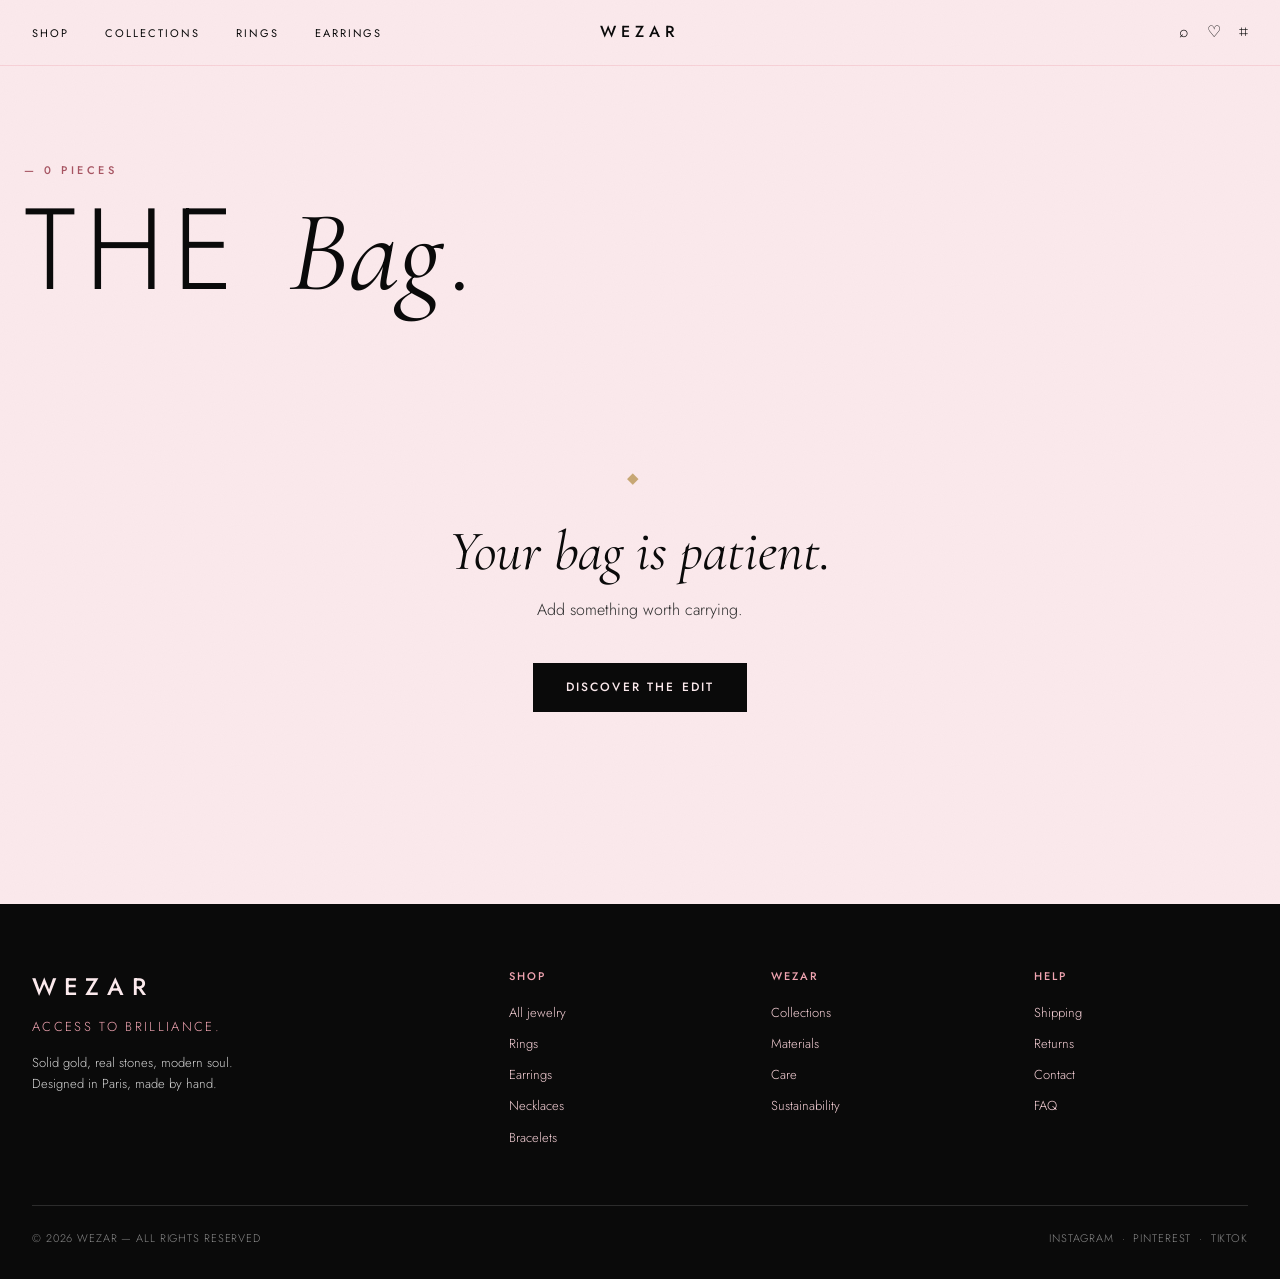
==== cart.html @ 57935ce7 "first commit" ====
<!DOCTYPE html>
<html lang="en">
<head>
<meta charset="UTF-8">
<meta name="viewport" content="width=device-width, initial-scale=1">
<title>The Bag — Wezar</title>
<link rel="stylesheet" href="assets/wezar.css">
<link rel="stylesheet" href="assets/site.css">
<style>
  .page-title { padding: 96px 0 64px; }
  .page-title .eyebrow { margin-bottom: 16px; }
  .page-title h1 {
    font-family: var(--wz-font-body); font-weight: 300; text-transform: uppercase;
    font-size: clamp(56px, 9vw, 120px); line-height: .95; letter-spacing: 0.08em;
    margin: 0;
  }

  .empty-state {
    padding: 96px 24px 192px; text-align: center;
  }
  .empty-state .diamond { color: var(--wz-champagne); margin-bottom: 28px; letter-spacing: 1em; }
  .empty-state h2 {
    font-family: var(--wz-font-body); font-weight: 300; text-transform: uppercase;
    font-size: clamp(36px, 5vw, 56px); line-height: 1.1; margin: 0 0 16px;
  }
  .empty-state p {
    font-family: var(--wz-font-body); font-weight: 300; color: var(--wz-graphite);
    font-size: 16px; max-width: 36ch; margin: 0 auto 40px;
  }

  .cart-grid {
    display: grid; grid-template-columns: 1.6fr 1fr; gap: 80px;
    padding-bottom: 160px; align-items: flex-start;
  }
  @media (max-width: 900px) { .cart-grid { grid-template-columns: 1fr; gap: 48px; } }

  .cart-item {
    display: grid; grid-template-columns: 120px 1fr auto;
    gap: 24px; padding: 28px 0; border-top: 1px solid var(--wz-mist);
    align-items: flex-start; position: relative;
    transition: opacity 320ms var(--wz-ease), transform 320ms var(--wz-ease);
  }
  .cart-item:last-child { border-bottom: 1px solid var(--wz-mist); }
  .cart-item.removing { opacity: 0; transform: translateX(-12px); }
  .cart-item .thumb {
    width: 120px; height: 120px; position: relative; overflow: hidden;
    background: var(--wz-pearl);
  }
  .cart-item .thumb.dark { background: var(--wz-charcoal); }
  .cart-item .thumb.blush { background: var(--wz-blush); }
  .cart-item .thumb.deep { background: var(--wz-pearl-deep); }
  .cart-item .thumb .ph svg { width: 60%; }

  .cart-item .name {
    font-family: var(--wz-font-body); font-weight: 400; text-transform: uppercase;
    font-size: 22px; margin: 0 0 6px;
  }
  .cart-item .meta {
    font-family: var(--wz-font-body); font-size: 10px; letter-spacing: .22em;
    text-transform: uppercase; color: var(--wz-stone); margin-bottom: 16px;
  }
  .cart-item .row-bottom { display: flex; align-items: center; gap: 20px; }
  .qty-stepper {
    display: inline-flex; align-items: center; border: 1px solid var(--wz-mist);
  }
  .qty-stepper button {
    width: 32px; height: 32px; font-family: var(--wz-font-body); font-size: 13px;
    color: var(--wz-onyx); transition: background 180ms var(--wz-ease);
  }
  .qty-stepper button:hover { background: var(--wz-pearl); }
  .qty-stepper input {
    width: 36px; height: 32px; border: none; background: transparent; text-align: center;
    font-family: var(--wz-font-body); font-size: 13px; outline: none;
  }
  .cart-item .right {
    text-align: right; display: flex; flex-direction: column; gap: 16px; align-items: flex-end;
  }
  .cart-item .price {
    font-family: var(--wz-font-body); font-size: 16px; letter-spacing: .04em;
  }
  .cart-item .remove {
    font-family: var(--wz-font-body); font-size: 18px; color: var(--wz-stone);
    transition: color 180ms var(--wz-ease);
  }
  .cart-item .remove:hover { color: var(--wz-onyx); }

  .summary {
    position: sticky; top: 100px;
    background: var(--wz-pearl); padding: 40px;
  }
  @media (max-width: 900px) { .summary { position: static; } }
  .summary h3 {
    font-family: var(--wz-font-body); font-size: 11px; font-weight: 500;
    letter-spacing: .32em; text-transform: uppercase; color: var(--wz-onyx);
    margin: 0 0 32px;
  }
  .summary .row {
    display: flex; justify-content: space-between; padding: 12px 0;
    font-family: var(--wz-font-body); font-size: 14px; color: var(--wz-graphite);
  }
  .summary .row .label {
    font-size: 11px; letter-spacing: .18em; text-transform: uppercase; color: var(--wz-stone); font-weight: 500;
  }
  .summary .row.total {
    margin-top: 16px; padding-top: 20px; border-top: 1px solid var(--wz-mist);
    font-family: var(--wz-font-body); text-transform: uppercase; font-size: 24px; color: var(--wz-onyx);
  }
  .summary .row.total .label {
    font-family: var(--wz-font-body); font-size: 11px; letter-spacing: .22em; color: var(--wz-onyx); text-transform: uppercase;
  }
  .summary .checkout { margin-top: 32px; }
  .summary .pay-later {
    margin-top: 16px; text-align: center;
    font-family: var(--wz-font-body); text-transform: uppercase; font-size: 13px; color: var(--wz-stone);
  }
</style>
</head>
<body data-screen-label="05 Cart">

<div id="site-header"></div>

<div class="container">
  <section class="page-title">
    <div class="eyebrow" id="count-eb">— 0 pieces</div>
    <h1>The <em>Bag</em>.</h1>
  </section>

  <div id="cart-content"></div>
</div>

<div id="site-footer"></div>

<script src="assets/data.js"></script>
<script type="module" src="assets/motion.js"></script>
<script>
  injectChrome('cart');

  function render() {
    const items = cart.read().map(i => ({ ...i, p: PRODUCTS.find(x => x.id === i.id) })).filter(i => i.p);
    const count = items.reduce((s,i) => s + i.qty, 0);
    document.getElementById('count-eb').textContent = `— ${count} ${count === 1 ? 'piece' : 'pieces'}`;

    const root = document.getElementById('cart-content');
    if (!items.length) {
      root.innerHTML = `
        <div class="empty-state">
          <div class="diamond">◆</div>
          <h2><em>Your bag is patient.</em></h2>
          <p>Add something worth carrying.</p>
          <a href="shop.html" class="btn btn-primary">Discover the edit</a>
        </div>`;
      return;
    }

    const subtotal = items.reduce((s,i) => s + i.p.price * i.qty, 0);
    root.innerHTML = `
      <div class="cart-grid">
        <div>
          ${items.map(i => itemRow(i)).join('')}
        </div>
        <aside class="summary">
          <h3>Summary</h3>
          <div class="row"><span class="label">Subtotal</span><span>${fmtPrice(subtotal)}</span></div>
          <div class="row"><span class="label">Shipping</span><span style="letter-spacing:.18em;font-size:11px;text-transform:uppercase;font-weight:500;">Free</span></div>
          <div class="row total"><span class="label">Total</span><span>${fmtPrice(subtotal)}</span></div>
          <a href="checkout.html" class="btn btn-primary btn-block btn-large checkout">Checkout</a>
          <div class="pay-later">Or pay later — interest free.</div>
        </aside>
      </div>`;

    // wire item interactions
    items.forEach(i => {
      const row = document.querySelector(`[data-row="${i.id}"]`);
      row.querySelector('.qty-minus').addEventListener('click', () => {
        cart.update(i.id, Math.max(1, i.qty - 1));
        render();
      });
      row.querySelector('.qty-plus').addEventListener('click', () => {
        cart.update(i.id, i.qty + 1);
        render();
      });
      row.querySelector('.remove').addEventListener('click', () => {
        row.classList.add('removing');
        setTimeout(() => { cart.remove(i.id); render(); }, 320);
      });
    });
  }

  function itemRow(i) {
    const p = i.p;
    const tone = p.tone || 'pearl';
    const toneClass = tone === 'dark' ? 'dark' : tone === 'blush' ? 'blush' : tone === 'deep' ? 'deep' : '';
    return `
    <div class="cart-item" data-row="${p.id}">
      <a href="product.html?id=${p.id}" class="thumb ${toneClass}">
        <div class="ph">${productArt(p)}</div>
      </a>
      <div>
        <a href="product.html?id=${p.id}" class="name">${p.name}</a>
        <div class="meta">${p.meta}</div>
        <div class="row-bottom">
          <div class="qty-stepper">
            <button class="qty-minus">—</button>
            <input value="${i.qty}" readonly>
            <button class="qty-plus">+</button>
          </div>
        </div>
      </div>
      <div class="right">
        <div class="price">${fmtPrice(p.price * i.qty)}</div>
        <button class="remove" aria-label="Remove">×</button>
      </div>
    </div>`;
  }
  render();
</script>
</body>
</html>
---- assets/wezar.css ----
/* =============================================
   WEZAR — Colors & Type
   v1.0 — May 2026
   ============================================= */

@import url('https://fonts.googleapis.com/css2?family=Cormorant+Garamond:ital,wght@0,300;0,400;0,500;1,300;1,400;1,500&family=JetBrains+Mono:wght@300;400;500&family=Jost:ital,wght@0,300;0,400;0,500;0,600;1,300;1,400&display=swap');

:root {
  /* ---------- COLOR — neutrals ---------- */
  --wz-onyx:        #0A0A0A;
  --wz-charcoal:    #1A1A1A;
  --wz-graphite:    #2C2C2C;
  --wz-stone:       #8A8A8A;
  --wz-mist:        #D4D4D4;
  --wz-pearl-deep:  #EAE2D5;
  --wz-pearl:       #F4EFE8;
  --wz-bone:        #FAF7F2;
  --wz-white:       #FFFFFF;

  /* ---------- COLOR — accent ---------- */
  --wz-champagne:       #C9A875;
  --wz-champagne-deep:  #A8895C;
  --wz-champagne-soft:  #E5D5B5;
  --wz-blush:           #E8D5C8;

  /* ---------- COLOR — primary brand · Rose d'Amour SL17 ---------- */
  --wz-rose:           #F0A4B1;  /* SL17 — primary brand surface */
  --wz-rose-deep:      #D17888;  /* hover, links, accent text on light */
  --wz-rose-deeper:    #A85563;  /* deep accent, headlines on rose */
  --wz-rose-soft:      #F8D2D8;  /* secondary surface, card backgrounds */
  --wz-rose-whisper:   #FCEAED;  /* page background, subtle wash */

  /* ---------- COLOR — signal ---------- */
  --wz-success: #5C7A5C;
  --wz-error:   #B85B5B;

  /* ---------- SEMANTIC color tokens ---------- */
  --wz-bg:           var(--wz-rose-whisper);
  --wz-bg-alt:       var(--wz-rose-soft);
  --wz-bg-inverse:   var(--wz-onyx);
  --wz-fg:           var(--wz-onyx);
  --wz-fg-muted:     var(--wz-graphite);
  --wz-fg-subtle:    var(--wz-stone);
  --wz-fg-inverse:   var(--wz-rose-whisper);
  --wz-accent:       var(--wz-rose);
  --wz-accent-deep:  var(--wz-rose-deep);
  --wz-border:       var(--wz-rose-soft);
  --wz-border-strong:var(--wz-onyx);

  /* ---------- TYPOGRAPHY families ---------- */
  --wz-font-display: 'Cormorant Garamond', 'Times New Roman', serif;
  --wz-font-body:    'Jost', -apple-system, BlinkMacSystemFont, sans-serif;
  --wz-font-mono:    'JetBrains Mono', 'Courier New', monospace;

  /* ---------- TYPE scale ---------- */
  --wz-text-xs:   0.6875rem;  /* 11 */
  --wz-text-sm:   0.8125rem;  /* 13 */
  --wz-text-base: 0.9375rem;  /* 15 */
  --wz-text-md:   1.0625rem;  /* 17 */
  --wz-text-lg:   1.375rem;   /* 22 */
  --wz-text-xl:   1.875rem;   /* 30 */
  --wz-text-2xl:  2.625rem;   /* 42 */
  --wz-text-3xl:  3.75rem;    /* 60 */
  --wz-text-4xl:  5.5rem;     /* 88 */

  --wz-leading-tight:  1.05;
  --wz-leading-snug:   1.25;
  --wz-leading-normal: 1.55;
  --wz-leading-loose:  1.8;

  --wz-tracking-tight:  -0.01em;
  --wz-tracking-normal:  0;
  --wz-tracking-wide:    0.08em;
  --wz-tracking-wider:   0.18em;
  --wz-tracking-widest:  0.32em;

  /* ---------- SPACING — 4pt scale ---------- */
  --wz-space-0:  0;
  --wz-space-1:  4px;
  --wz-space-2:  8px;
  --wz-space-3:  12px;
  --wz-space-4:  16px;
  --wz-space-5:  24px;
  --wz-space-6:  32px;
  --wz-space-7:  48px;
  --wz-space-8:  64px;
  --wz-space-9:  96px;
  --wz-space-10: 128px;
  --wz-space-11: 192px;

  /* ---------- LAYOUT ---------- */
  --wz-container:       1320px;
  --wz-container-text:  720px;
  --wz-gutter:          24px;

  /* ---------- RADIUS — sharp by default ---------- */
  --wz-radius-none: 0;
  --wz-radius-sm:   2px;
  --wz-radius-md:   4px;
  --wz-radius-pill: 999px;

  /* ---------- BORDERS ---------- */
  --wz-border-hair:   1px solid var(--wz-mist);
  --wz-border-fine:   1px solid var(--wz-onyx);
  --wz-border-accent: 1px solid var(--wz-champagne);

  /* ---------- SHADOW ---------- */
  --wz-shadow-soft: 0 1px 2px rgba(10, 10, 10, 0.04);
  --wz-shadow-card: 0 8px 24px -8px rgba(10, 10, 10, 0.08);
  --wz-shadow-lift: 0 24px 48px -12px rgba(10, 10, 10, 0.18);

  /* ---------- MOTION ---------- */
  --wz-ease:     cubic-bezier(0.22, 0.61, 0.36, 1);  /* signature */
  --wz-ease-in:  cubic-bezier(0.55, 0, 1, 0.45);
  --wz-ease-out: cubic-bezier(0, 0.55, 0.45, 1);
  --ease-out-expo:    cubic-bezier(0.16, 1, 0.3, 1);
  --ease-out-quart:   cubic-bezier(0.25, 1, 0.5, 1);
  --ease-in-out-circ: cubic-bezier(0.85, 0, 0.15, 1);
  --spring-soft:      cubic-bezier(0.34, 1.56, 0.64, 1);  /* soft overshoot */
  --spring-snap:      cubic-bezier(0.5, -0.4, 0.45, 1.4); /* punchier bounce */
  --wz-dur-fast:      180ms;
  --wz-dur-base:      320ms;
  --wz-dur-slow:      560ms;
  --wz-dur-cinematic: 2000ms;

  /* ---------- Z-INDEX ---------- */
  --wz-z-base:    1;
  --wz-z-card:    10;
  --wz-z-nav:     100;
  --wz-z-overlay: 1000;
  --wz-z-modal:   1100;
  --wz-z-toast:   1200;
}

/* ===================================================
   SEMANTIC TYPE CLASSES
   =================================================== */
body, .wz-body {
  font-family: var(--wz-font-body);
  font-weight: 300;
  font-size: var(--wz-text-base);
  line-height: var(--wz-leading-normal);
  color: var(--wz-fg);
  background: var(--wz-bg);
  -webkit-font-smoothing: antialiased;
  -moz-osx-font-smoothing: grayscale;
}

.wz-display {
  font-family: var(--wz-font-body);
  font-weight: 300;
  font-size: var(--wz-text-4xl);
  line-height: var(--wz-leading-tight);
  letter-spacing: var(--wz-tracking-wide);
  text-transform: uppercase;
}
.wz-h1 {
  font-family: var(--wz-font-body);
  font-weight: 300;
  font-size: var(--wz-text-3xl);
  line-height: var(--wz-leading-tight);
  letter-spacing: var(--wz-tracking-wide);
  text-transform: uppercase;
}
.wz-h2 {
  font-family: var(--wz-font-body);
  font-weight: 300;
  font-size: var(--wz-text-2xl);
  line-height: var(--wz-leading-snug);
  letter-spacing: var(--wz-tracking-wide);
  text-transform: uppercase;
}
.wz-h3 {
  font-family: var(--wz-font-body);
  font-weight: 400;
  font-size: var(--wz-text-xl);
  line-height: var(--wz-leading-snug);
  letter-spacing: var(--wz-tracking-wide);
  text-transform: uppercase;
}
.wz-h4 {
  font-family: var(--wz-font-body);
  font-weight: 500;
  font-size: var(--wz-text-lg);
  letter-spacing: var(--wz-tracking-wide);
  text-transform: uppercase;
}
.wz-eyebrow {
  font-family: var(--wz-font-body);
  font-weight: 500;
  font-size: var(--wz-text-xs);
  letter-spacing: var(--wz-tracking-widest);
  text-transform: uppercase;
  color: var(--wz-rose-deeper);
}
.wz-lede {
  font-family: var(--wz-font-body);
  font-weight: 300;
  font-size: var(--wz-text-base);
  line-height: 1.55;
  letter-spacing: var(--wz-tracking-wide);
  text-transform: uppercase;
}
.wz-meta {
  font-family: var(--wz-font-body);
  font-weight: 400;
  font-size: var(--wz-text-xs);
  letter-spacing: var(--wz-tracking-wider);
  text-transform: uppercase;
  color: var(--wz-stone);
}
.wz-mono {
  font-family: var(--wz-font-mono);
  font-size: 0.75rem;
}


/* italic accent helpers — Cormorant inside Jost headlines */
em, .wz-accent-italic {
  font-family: var(--wz-font-display);
  font-style: italic;
  font-weight: 400;
  text-transform: none;
  letter-spacing: 0;
  color: inherit;
}
.gold, .wz-italic-gold {
  font-family: var(--wz-font-display);
  font-style: italic;
  font-weight: 400;
  text-transform: none;
  letter-spacing: 0;
  color: var(--wz-champagne-deep);
}
---- assets/site.css ----
/* ============= WEZAR site-wide styles — aligned to Web UI kit ============= */
* { box-sizing: border-box; }
html, body { margin: 0; padding: 0; }
a { color: inherit; text-decoration: none; cursor: pointer; }
button { background: none; border: none; padding: 0; font: inherit; color: inherit; cursor: pointer; }
img { max-width: 100%; display: block; }

body {
  font-family: var(--wz-font-body);
  font-weight: 300;
  font-size: var(--wz-text-base);
  line-height: var(--wz-leading-normal);
  color: var(--wz-onyx);
  background: var(--wz-rose-whisper);
}

.container { max-width: var(--wz-container); margin: 0 auto; padding: 0 var(--wz-gutter); }
.container-narrow { max-width: 960px; margin: 0 auto; padding: 0 var(--wz-gutter); }

/* ---------- NAV ---------- */
.nav {
  display: grid;
  grid-template-columns: 1fr auto 1fr;
  align-items: center;
  padding: 20px 32px;
  border-bottom: 1px solid var(--wz-rose-soft);
  background: var(--wz-rose-whisper);
  position: sticky; top: 0; z-index: 100;
}
.nav-brand {
  font-family: var(--wz-font-body);
  font-weight: 500;
  letter-spacing: .32em;
  font-size: 16px;
  text-align: center;
  color: var(--wz-onyx);
}
.nav-links { display: flex; gap: 36px; list-style: none; margin: 0; padding: 0; }
.nav-links a {
  font-family: var(--wz-font-body); font-size: 11px; font-weight: 400;
  letter-spacing: .18em; text-transform: uppercase; color: var(--wz-onyx);
  position: relative; padding: 8px 0; transition: color 180ms var(--wz-ease);
}
.nav-links a::after {
  content: ''; position: absolute; bottom: 4px; left: 50%; width: 0; height: 1px;
  background: var(--wz-rose-deep); transition: width 320ms var(--wz-ease);
  transform: translateX(-50%);
}
.nav-links a:hover, .nav-links a.active { color: var(--wz-rose-deeper); }
.nav-links a:hover::after, .nav-links a.active::after { width: 24px; }
.nav-icons { display: flex; gap: 18px; font-size: 16px; justify-self: end; align-items: center; }
.nav-icons a { color: var(--wz-onyx); transition: color 180ms var(--wz-ease); position: relative; }
.nav-icons a:hover { color: var(--wz-rose-deep); }
.nav-bag-count {
  position: absolute; top: -6px; right: -10px;
  background: var(--wz-rose-deep); color: var(--wz-rose-whisper);
  font-family: var(--wz-font-body); font-size: 9px; font-weight: 500;
  letter-spacing: .04em; min-width: 16px; height: 16px; padding: 0 4px;
  display: inline-flex; align-items: center; justify-content: center;
  border-radius: var(--wz-radius-pill);
}

@media (max-width: 760px) {
  .nav { grid-template-columns: 1fr 1fr; padding: 16px 20px; }
  .nav-brand { text-align: left; font-size: 16px; }
  .nav-links { display: none; }
}

/* ---------- BUTTONS ---------- */
.btn {
  display: inline-flex; align-items: center; justify-content: center; gap: 8px;
  font-family: var(--wz-font-body); font-size: 12px; font-weight: 500;
  letter-spacing: .18em; text-transform: uppercase;
  padding: 14px 32px; border: 1px solid transparent; cursor: pointer;
  transition: all 320ms var(--wz-ease); background: transparent; color: inherit;
}
.btn-primary { background: var(--wz-onyx); color: var(--wz-rose-whisper); border-color: var(--wz-onyx); }
.btn-primary:hover { background: var(--wz-graphite); letter-spacing: .22em; }
.btn-secondary { color: var(--wz-onyx); border-color: var(--wz-onyx); }
.btn-secondary:hover { background: var(--wz-onyx); color: var(--wz-rose-whisper); letter-spacing: .22em; }
.btn-secondary.on-dark { color: var(--wz-rose-whisper); border-color: var(--wz-rose-whisper); }
.btn-secondary.on-dark:hover { background: var(--wz-rose-whisper); color: var(--wz-onyx); }
.btn-rose { background: var(--wz-rose); color: var(--wz-onyx); border-color: var(--wz-rose); }
.btn-rose:hover { background: var(--wz-rose-deep); color: var(--wz-rose-whisper); border-color: var(--wz-rose-deep); letter-spacing: .22em; }
.btn-ghost {
  padding: 12px 0; border: none; border-bottom: 1px solid var(--wz-onyx);
  color: var(--wz-onyx);
  letter-spacing: .18em; font-size: 11px; text-transform: uppercase; font-weight: 500;
}
.btn-ghost.on-dark { color: var(--wz-rose-whisper); border-color: var(--wz-rose-whisper); }
.btn-ghost:hover { color: var(--wz-rose-deeper); border-color: var(--wz-rose-deeper); }
.btn-ghost.on-dark:hover { color: var(--wz-rose); border-color: var(--wz-rose); }
.btn-block { display: flex; width: 100%; }
.btn-large { padding: 18px 32px; font-size: 12px; }

/* ---------- TYPE HELPERS ---------- */
.eyebrow {
  font-family: var(--wz-font-body); font-weight: 500; font-size: 11px;
  letter-spacing: .32em; text-transform: uppercase; color: var(--wz-rose-deeper);
}
.eyebrow-stone { color: var(--wz-stone); }
.display {
  font-family: var(--wz-font-body); font-weight: 300;
  line-height: 1.1; letter-spacing: .08em; text-transform: uppercase;
}
.display-lg { font-size: clamp(40px, 6vw, 72px); }
.display-md { font-size: clamp(34px, 5vw, 56px); }
.display-sm { font-size: clamp(26px, 3.5vw, 44px); }
.accent { color: var(--wz-rose-deeper); }
.on-dark .accent { color: var(--wz-rose); }

/* ---------- PRODUCT CARD ---------- */
.card {
  display: flex; flex-direction: column; cursor: pointer;
  transition: transform 320ms var(--wz-ease);
  background: none; text-align: left;
}
.card:hover { transform: translateY(-4px); }
.card .img {
  aspect-ratio: 4/5; position: relative; overflow: hidden;
  margin-bottom: 14px; background: var(--wz-rose-soft);
}
.card .img.deep { background: var(--wz-rose); }
.card .img.dark { background: var(--wz-onyx); }
.card .img.whisper { background: var(--wz-rose-whisper); border: 1px solid var(--wz-rose-soft); }
.card .img.blush { background: var(--wz-rose-soft); }
.card .img.bone { background: var(--wz-rose-whisper); }
.card .img::after {
  content: ''; position: absolute; width: 56px; height: 56px; border-radius: 50%;
  border: 1px solid var(--wz-rose-deeper); top: 50%; left: 50%;
  transform: translate(-50%,-50%); pointer-events: none;
  transition: opacity 320ms var(--wz-ease);
}
.card .img.dark::after { border-color: var(--wz-rose); }
.card .img-overlay {
  position: absolute; inset: 0; display: flex; align-items: flex-end; justify-content: center;
  padding-bottom: 24px; opacity: 0; transition: opacity 320ms var(--wz-ease);
  background: linear-gradient(to top, rgba(10,10,10,.18), rgba(10,10,10,0) 50%);
  pointer-events: none;
}
.card:hover .img-overlay { opacity: 1; }
.card .img-overlay span {
  font-family: var(--wz-font-body); font-size: 11px; font-weight: 500;
  letter-spacing: .22em; text-transform: uppercase; color: var(--wz-rose-whisper);
  border-bottom: 1px solid var(--wz-rose-whisper); padding-bottom: 4px;
}
.card .tag {
  position: absolute; top: 12px; left: 12px; background: var(--wz-rose-whisper);
  color: var(--wz-onyx); font-size: 10px; letter-spacing: .18em; text-transform: uppercase;
  padding: 4px 10px; font-weight: 500; font-family: var(--wz-font-body); z-index: 2;
}
.card .tag.rose { background: var(--wz-rose-deep); color: var(--wz-rose-whisper); }
.card .name {
  font-family: var(--wz-font-body); font-weight: 400;
  font-size: 14px; letter-spacing: .18em; text-transform: uppercase;
  margin: 0 0 4px; color: var(--wz-onyx);
}
.card .meta {
  font-family: var(--wz-font-body); font-size: 10px; letter-spacing: .18em;
  text-transform: uppercase; color: var(--wz-rose-deeper); margin-bottom: 8px;
}
.card .price {
  font-family: var(--wz-font-body); font-size: 14px; letter-spacing: .05em;
  font-weight: 400; color: var(--wz-onyx);
}

.product-grid {
  display: grid;
  grid-template-columns: repeat(auto-fill, minmax(260px, 1fr));
  gap: 48px 24px;
}
@media (max-width: 600px) {
  .product-grid { grid-template-columns: 1fr 1fr; gap: 32px 16px; }
}

/* ---------- INPUTS ---------- */
.input-line {
  width: 100%; border: none; border-bottom: 1px solid var(--wz-rose-soft);
  background: transparent; padding: 12px 0;
  font-family: var(--wz-font-body); font-size: 15px; font-weight: 300;
  color: var(--wz-onyx); outline: none;
  transition: border-color 180ms var(--wz-ease);
}
.input-line:focus { border-bottom-color: var(--wz-rose-deep); }
.input-line::placeholder { color: var(--wz-stone); }
.input-boxed {
  width: 100%; border: 1px solid var(--wz-rose-soft); background: var(--wz-rose-whisper);
  padding: 14px 16px; font-family: var(--wz-font-body); font-size: 15px; font-weight: 300;
  color: var(--wz-onyx); outline: none;
  transition: border-color 180ms var(--wz-ease);
  border-radius: var(--wz-radius-none);
}
.input-boxed:focus { border-color: var(--wz-rose-deep); }
label.field { display: flex; flex-direction: column; gap: 6px; }
label.field > span {
  font-family: var(--wz-font-body); font-size: 10px; font-weight: 500;
  letter-spacing: .18em; text-transform: uppercase; color: var(--wz-rose-deeper);
}
.field-row { display: grid; grid-template-columns: 1fr 1fr; gap: 16px; }
@media (max-width: 600px) { .field-row { grid-template-columns: 1fr; } }

/* ---------- FOOTER ---------- */
.footer { background: var(--wz-onyx); color: var(--wz-rose-whisper); padding: 64px 32px 32px; }
.footer-grid {
  max-width: 1320px; margin: 0 auto;
  display: grid; grid-template-columns: 2fr 1fr 1fr 1fr; gap: 48px;
  padding-bottom: 48px; border-bottom: 1px solid var(--wz-graphite);
}
.footer-brand { font-family: var(--wz-font-body); font-size: 24px; font-weight: 500; letter-spacing: .32em; margin-bottom: 12px; color: var(--wz-rose-whisper); }
.footer-tagline { font-family: var(--wz-font-body); font-weight: 300; color: var(--wz-rose); font-size: 13px; letter-spacing: .18em; text-transform: uppercase; margin-bottom: 16px; }
.footer-col h5 { font-family: var(--wz-font-body); font-size: 11px; letter-spacing: .18em; text-transform: uppercase; font-weight: 500; color: var(--wz-rose); margin: 0 0 16px; }
.footer-col ul { list-style: none; margin: 0; padding: 0; }
.footer-col li { margin-bottom: 8px; }
.footer-col a { font-family: var(--wz-font-body); font-size: 13px; color: var(--wz-rose-soft); font-weight: 300; transition: color 180ms var(--wz-ease); }
.footer-col a:hover { color: var(--wz-rose); }
.footer-bottom {
  max-width: 1320px; margin: 0 auto;
  display: flex; justify-content: space-between; padding-top: 24px;
  font-family: var(--wz-font-body); font-size: 11px; letter-spacing: .08em; color: var(--wz-stone); text-transform: uppercase;
}
.footer-mini {
  background: var(--wz-rose-whisper); padding: 32px;
  text-align: center; border-top: 1px solid var(--wz-rose-soft);
  font-family: var(--wz-font-body); font-size: 11px; letter-spacing: .18em;
  text-transform: uppercase; color: var(--wz-rose-deeper);
}
.footer-mini a { margin: 0 16px; }
.footer-mini a:hover { color: var(--wz-onyx); }

@media (max-width: 800px) {
  .footer-grid { grid-template-columns: 1fr 1fr; gap: 32px; }
  .footer-bottom { flex-direction: column; gap: 12px; }
}

/* ---------- HAIRLINE / DIVIDER ---------- */
.hr-mist { border: none; border-top: 1px solid var(--wz-rose-soft); margin: 0; }
.hr-onyx { border: none; border-top: 1px solid var(--wz-onyx); margin: 0; }

/* ---------- TOAST ---------- */
.toast {
  position: fixed; top: 24px; left: 50%; transform: translate(-50%, -20px);
  background: var(--wz-onyx); color: var(--wz-rose-whisper);
  padding: 16px 28px; display: flex; align-items: center; gap: 24px;
  border-bottom: 1px solid var(--wz-rose);
  font-family: var(--wz-font-body); font-size: 12px; letter-spacing: .18em; text-transform: uppercase;
  font-weight: 500; z-index: 1200; opacity: 0; pointer-events: none;
  transition: opacity 320ms var(--wz-ease), transform 320ms var(--wz-ease);
}
.toast.show { opacity: 1; transform: translate(-50%, 0); pointer-events: auto; }
.toast a { color: var(--wz-rose); border-bottom: 1px solid var(--wz-rose); padding-bottom: 2px; }

/* ---------- DECORATIVE PLACEHOLDER ART (SVG) ---------- */
.ph {
  position: absolute; inset: 0; width: 100%; height: 100%;
  display: flex; align-items: center; justify-content: center;
}

/* ============= FOUNDATION FX (Phase 2) ============= */

/* ---------- film grain — sits over everything, never intercepts pointer ---------- */
body::after {
  content: '';
  position: fixed; inset: 0;
  pointer-events: none;
  z-index: 9998;
  opacity: 0.018;
  mix-blend-mode: multiply;
  background-image: url("data:image/svg+xml;utf8,<svg xmlns='http://www.w3.org/2000/svg' width='240' height='240'><filter id='n'><feTurbulence type='fractalNoise' baseFrequency='0.9' numOctaves='2' stitchTiles='stitch'/><feColorMatrix values='0 0 0 0 0  0 0 0 0 0  0 0 0 0 0  0 0 0 0.8 0'/></filter><rect width='100%25' height='100%25' filter='url(%23n)'/></svg>");
  background-size: 240px 240px;
}

/* ---------- custom cursor (desktop pointer only) ---------- */
#wz-cursor {
  position: fixed; top: 0; left: 0;
  width: 8px; height: 8px; border-radius: 50%;
  background: #ffffff;
  pointer-events: none;
  z-index: 9999;
  will-change: transform;
  transform: translate3d(-50%, -50%, 0);
  mix-blend-mode: difference;
  display: none;
  transition: width 280ms var(--ease-out-expo), height 280ms var(--ease-out-expo), background-color 200ms var(--wz-ease);
}
#wz-cursor.wz-cursor--hover {
  width: 32px; height: 32px;
}

@media (hover: hover) and (pointer: fine) {
  #wz-cursor { display: block; }
  html, body { cursor: none; }
  a, button, input, textarea, select, [data-hover] { cursor: none; }
}

/* ---------- char/word split utility (consumed by Motion.split) ---------- */
.wz-split-line,
.wz-split-word,
.wz-split-char {
  display: inline-block;
  overflow: hidden;
  vertical-align: top;
  line-height: inherit;
}
.wz-split-inner {
  display: inline-block;
  will-change: transform;
  transform: translateY(0);
}

/* ---------- reduced motion ---------- */
@media (prefers-reduced-motion: reduce) {
  *, *::before, *::after {
    animation-duration: 0.001ms !important;
    animation-iteration-count: 1 !important;
    transition-duration: 0.001ms !important;
    scroll-behavior: auto !important;
  }
  #wz-cursor { display: none; }
  html, body, a, button { cursor: auto !important; }
  body::after { display: none; }
  .wz-split-inner { transform: none !important; }
}
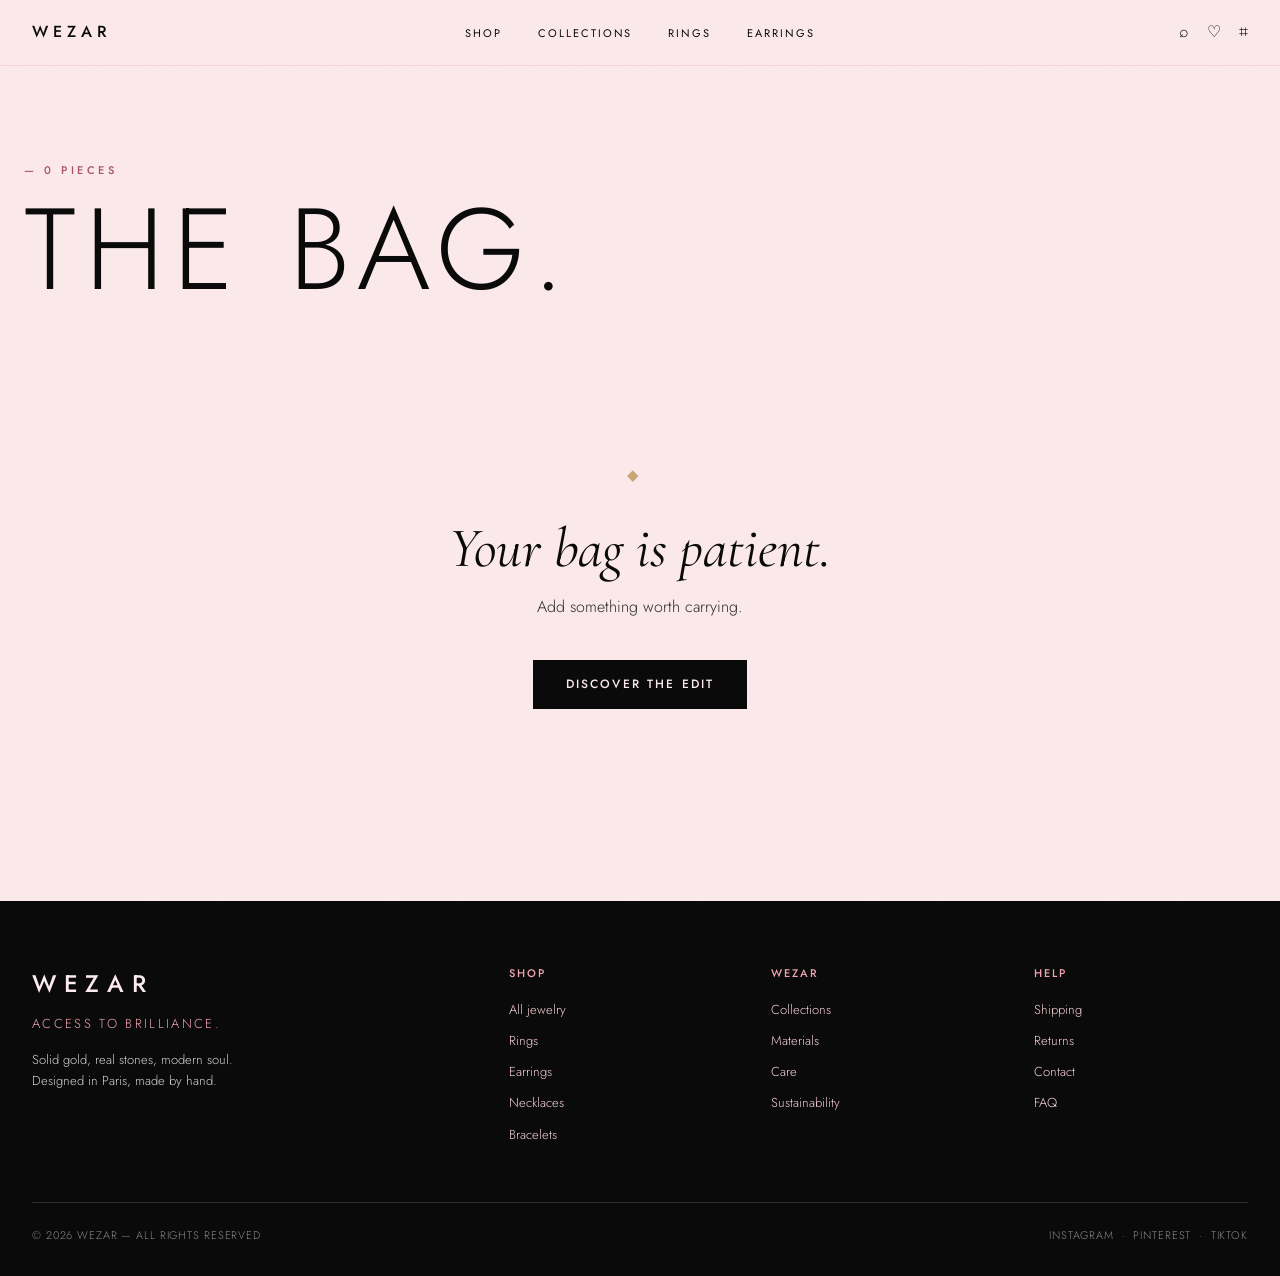
==== commit 0d9feb4b: "update" ====
--- a/cart.html
+++ b/cart.html
@@ -122,7 +122,7 @@
 <div class="container">
   <section class="page-title">
     <div class="eyebrow" id="count-eb">— 0 pieces</div>
-    <h1>The <em>Bag</em>.</h1>
+    <h1>The Bag.</h1>
   </section>
 
   <div id="cart-content"></div>
--- a/assets/site.css
+++ b/assets/site.css
@@ -32,9 +32,10 @@
   font-weight: 500;
   letter-spacing: .32em;
   font-size: 16px;
-  text-align: center;
+  text-align: left;
   color: var(--wz-onyx);
 }
+
 .nav-links { display: flex; gap: 36px; list-style: none; margin: 0; padding: 0; }
 .nav-links a {
   font-family: var(--wz-font-body); font-size: 11px; font-weight: 400;
@@ -269,28 +270,6 @@
   background-size: 240px 240px;
 }
 
-/* ---------- custom cursor (desktop pointer only) ---------- */
-#wz-cursor {
-  position: fixed; top: 0; left: 0;
-  width: 8px; height: 8px; border-radius: 50%;
-  background: #ffffff;
-  pointer-events: none;
-  z-index: 9999;
-  will-change: transform;
-  transform: translate3d(-50%, -50%, 0);
-  mix-blend-mode: difference;
-  display: none;
-  transition: width 280ms var(--ease-out-expo), height 280ms var(--ease-out-expo), background-color 200ms var(--wz-ease);
-}
-#wz-cursor.wz-cursor--hover {
-  width: 32px; height: 32px;
-}
-
-@media (hover: hover) and (pointer: fine) {
-  #wz-cursor { display: block; }
-  html, body { cursor: none; }
-  a, button, input, textarea, select, [data-hover] { cursor: none; }
-}
 
 /* ---------- char/word split utility (consumed by Motion.split) ---------- */
 .wz-split-line,
